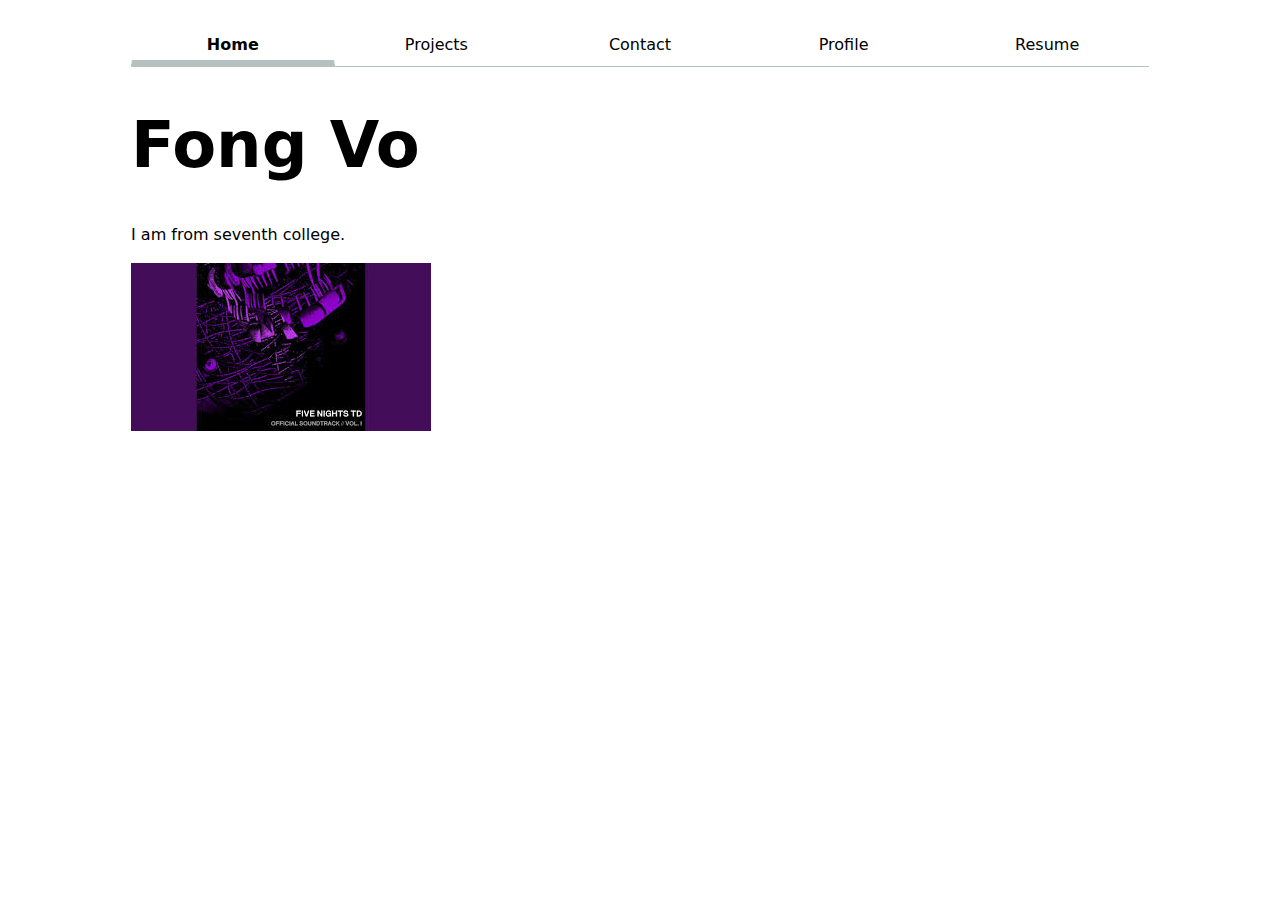
==== index.html @ 8383e34d "updated js tag" ====
<!DOCTYPE html>
<html lang="en">
<head>
    <meta charset="UTF-8">
    <meta name="viewport" content="width=device-width, initial-scale=1.0">
    <title>Fong Vo: Personal site and portfolio</title>
    <link rel="stylesheet" href="style.css">
</head>
<body>
    <nav>
        <ul>
            <li><a href="index.html" class="current">Home</a></li>
            <li><a href="projects/index.html">Projects</a></li>
            <li><a href="contact/index.html">Contact</a></li>
            <li><a href="https://github.com/ClemHubble" target="_blank">Profile</a></li>
            <li><a href="resume/index.html">Resume</a></li>
        </ul>
      </nav>
    <h1>Fong Vo</h1>
    <p>I am from seventh college.</p>
    <img src="images/download.jpg" alt="This is a photo of my favorite music album: With Love From Tali">
    <script src="global.js" type="module"></script>
</body>
</html>
---- style.css ----
:root {
  --color-accent: oklch(65% 50% 0);
}

body {
  font: 100%/1.5 system-ui;
  max-width: 100ch;
  margin-inline: auto;
  padding: 1rem;
}

nav {
  display: flex;
  margin-bottom: 1rem;
  border-bottom: 1px solid oklch(80% 3% 200);
}

nav ul {
  display: contents;
}

nav ul li {
  display: contents;
}

nav a {
  flex: 1;
  text-align: center;
  padding: 0.5em;
  text-decoration: none;
  color: inherit;
  border: 1px solid transparent;
  accent-color: var(--color-accent); 
}

nav a:hover {
  background-color: oklch(from var(--color-accent) 95% 5% h);
  border-bottom: 0.4em solid var(--color-accent); 
}

nav a.current {
  font-weight: bold;
  border-bottom: 0.4em solid oklch(80% 3% 200); 
  padding-bottom: calc(0.5em - 0.4em);
}

form {
  display: grid;
  grid-template-columns: auto 1fr;
  gap: 1em;
}

label {
  display: grid;
  grid-template-columns: subgrid;
  grid-column: 1 / -1;
}

input, textarea {
  width: 100%;
  box-sizing: border-box;
  padding: 0.5rem;
  border: 1px solid #ccc;
  border-radius: 4px;
}

button {
  padding: 0.5rem;
  background-color: var(--color-accent);
  color: white;
  border: none;
  border-radius: 4px;
  cursor: pointer;
  grid-column: 1 / -1;
}

button:hover {
  background-color: oklch(from var(--color-accent) 80% 10% h);
}

.projects {
  display: grid;
  grid-template-columns: repeat(auto-fill, minmax(15em, 1fr));
  gap: 1em;
}

article {
  display: grid;
  grid-template-rows: subgrid;
  grid-row: span 3;
}

h1 {
  font-size: 4em; 
  line-height: 1.1;
  text-wrap: balance;
}

h2 {
  font-size: 2.5em; 
  line-height: 1.1;
  text-wrap: balance;
}

h3, h4, h5, h6 {
  line-height: 1.1;
  text-wrap: balance;
}
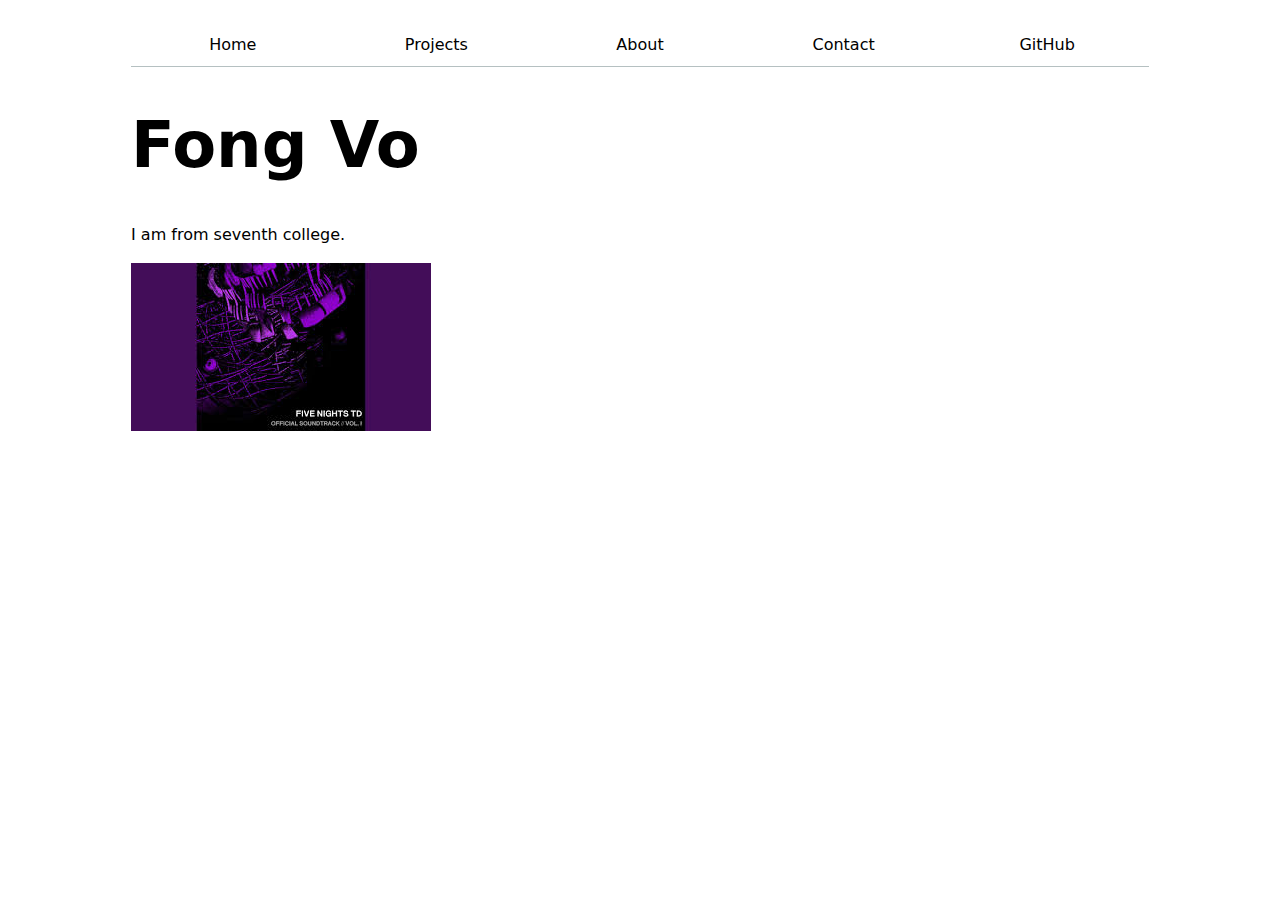
==== commit 13761051: "lab 3 step 3" ====
--- a/index.html
+++ b/index.html
@@ -7,15 +7,6 @@
     <link rel="stylesheet" href="style.css">
 </head>
 <body>
-    <nav>
-        <ul>
-            <li><a href="index.html" class="current">Home</a></li>
-            <li><a href="projects/index.html">Projects</a></li>
-            <li><a href="contact/index.html">Contact</a></li>
-            <li><a href="https://github.com/ClemHubble" target="_blank">Profile</a></li>
-            <li><a href="resume/index.html">Resume</a></li>
-        </ul>
-      </nav>
     <h1>Fong Vo</h1>
     <p>I am from seventh college.</p>
     <img src="images/download.jpg" alt="This is a photo of my favorite music album: With Love From Tali">
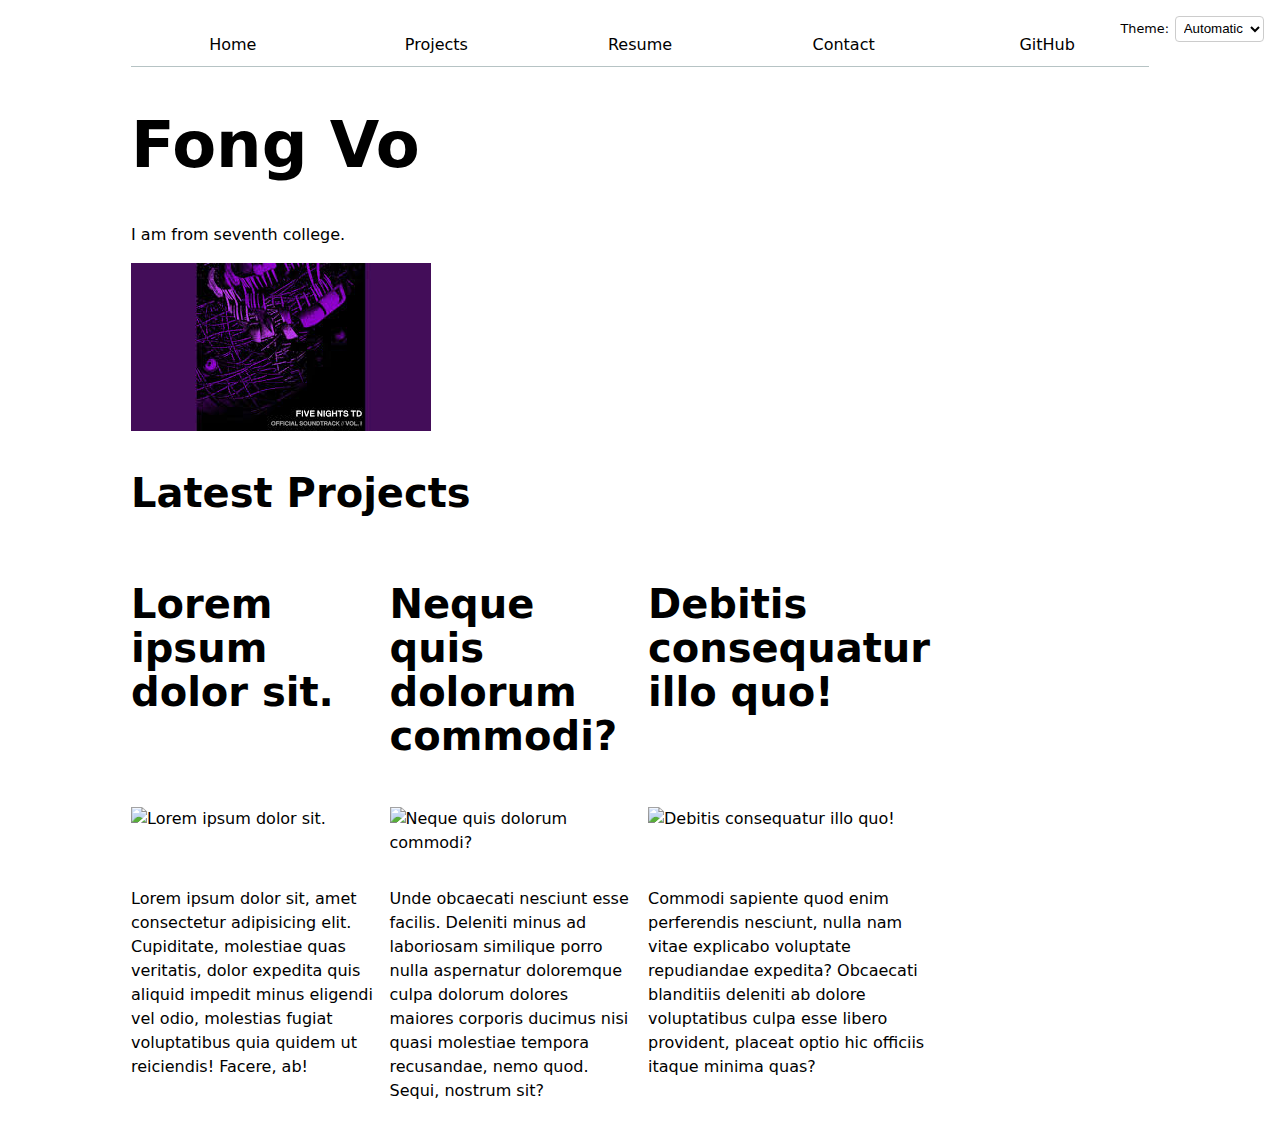
==== commit 6c42a965: "lab 4 step 2" ====
--- a/index.html
+++ b/index.html
@@ -10,6 +10,9 @@
     <h1>Fong Vo</h1>
     <p>I am from seventh college.</p>
     <img src="images/download.jpg" alt="This is a photo of my favorite music album: With Love From Tali">
+    <h2>Latest Projects</h2>
+    <div class="projects"></div>
     <script src="global.js" type="module"></script>
+    <script src="projects/index.js" type="module" defer></script>
 </body>
 </html>--- a/style.css
+++ b/style.css
@@ -1,5 +1,6 @@
 :root {
   --color-accent: oklch(65% 50% 0);
+  color-scheme: light dark;
 }
 
 body {
@@ -12,7 +13,8 @@
 nav {
   display: flex;
   margin-bottom: 1rem;
-  border-bottom: 1px solid oklch(80% 3% 200);
+  --border-color: oklch(50% 10% 200 / 40%);
+  border-bottom: 1px solid var(--border-color);
 }
 
 nav ul {
@@ -30,18 +32,37 @@
   text-decoration: none;
   color: inherit;
   border: 1px solid transparent;
-  accent-color: var(--color-accent); 
+  accent-color: var(--color-accent);
 }
 
 nav a:hover {
-  background-color: oklch(from var(--color-accent) 95% 5% h);
-  border-bottom: 0.4em solid var(--color-accent); 
+  background-color: color-mix(in oklch, var(--color-accent), canvas 85%);
+  border-bottom: 0.4em solid var(--color-accent);
 }
 
 nav a.current {
   font-weight: bold;
-  border-bottom: 0.4em solid oklch(80% 3% 200); 
+  border-bottom: 0.4em solid var(--border-color);
   padding-bottom: calc(0.5em - 0.4em);
+}
+
+.color-scheme {
+  position: absolute;
+  top: 1rem;
+  right: 1rem;
+  font-size: 80%;
+  font-family: inherit;
+  display: flex;
+  align-items: center;
+  gap: 0.5em;
+}
+
+.color-scheme select {
+  padding: 0.25em;
+  border: 1px solid var(--border-color, #ccc);
+  border-radius: 4px;
+  background-color: canvas;
+  color: canvastext;
 }
 
 form {
@@ -75,7 +96,7 @@
 }
 
 button:hover {
-  background-color: oklch(from var(--color-accent) 80% 10% h);
+  background-color: color-mix(in oklch, var(--color-accent), canvas 80%);
 }
 
 .projects {
@@ -91,13 +112,13 @@
 }
 
 h1 {
-  font-size: 4em; 
+  font-size: 4em;
   line-height: 1.1;
   text-wrap: balance;
 }
 
 h2 {
-  font-size: 2.5em; 
+  font-size: 2.5em;
   line-height: 1.1;
   text-wrap: balance;
 }
@@ -105,4 +126,4 @@
 h3, h4, h5, h6 {
   line-height: 1.1;
   text-wrap: balance;
-}+}
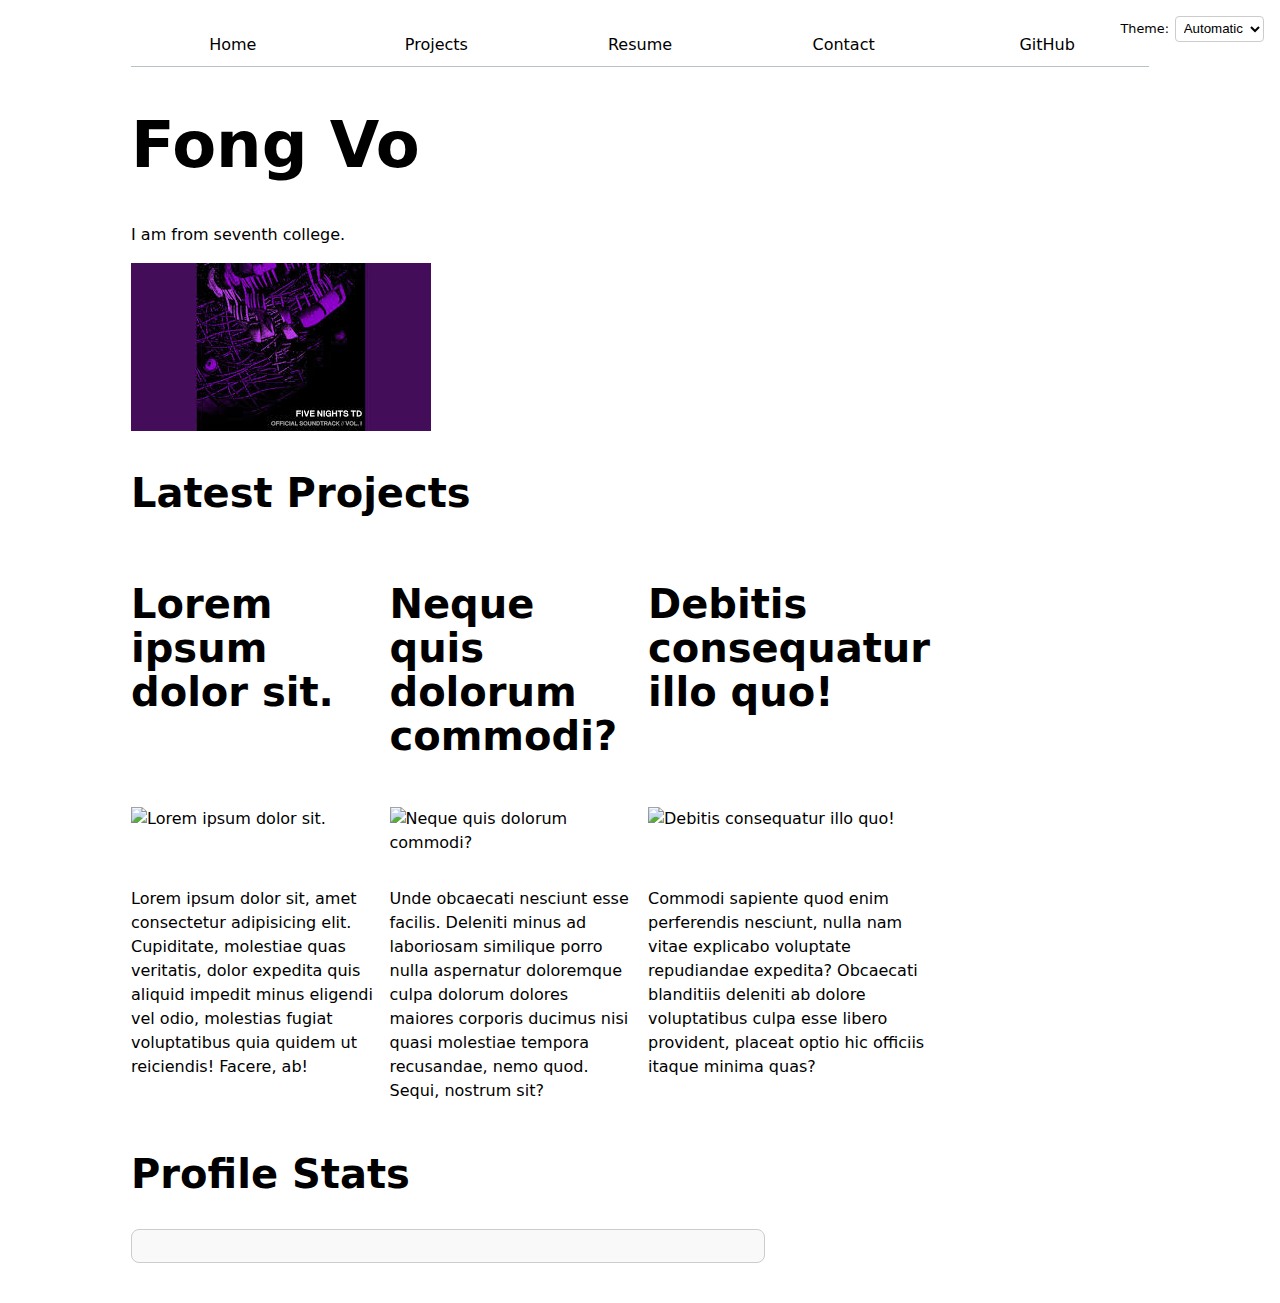
==== commit eb4c2683: "lab 4 step 3" ====
--- a/index.html
+++ b/index.html
@@ -12,6 +12,8 @@
     <img src="images/download.jpg" alt="This is a photo of my favorite music album: With Love From Tali">
     <h2>Latest Projects</h2>
     <div class="projects"></div>
+    <h2>Profile Stats</h2>
+    <div id="profile-stats" class="dropdown">
     <script src="global.js" type="module"></script>
     <script src="projects/index.js" type="module" defer></script>
 </body>
--- a/style.css
+++ b/style.css
@@ -127,3 +127,32 @@
   line-height: 1.1;
   text-wrap: balance;
 }
+
+#profile-stats {
+  border: 1px solid #ccc;
+  border-radius: 8px;
+  padding: 16px;
+  margin: 16px 0;
+  background-color: #f9f9f9;
+  max-width: 600px;
+}
+
+#profile-stats dl {
+  display: grid;
+  grid-template-columns: repeat(4, 1fr); /* Four equal columns */
+  gap: 8px; /* Add some spacing between items */
+  margin: 0;
+  padding: 0;
+}
+
+#profile-stats dt {
+  font-weight: bold;
+  text-align: center;
+  grid-row: 1; /* Force <dt> elements to be on the first row */
+}
+
+#profile-stats dd {
+  margin: 0;
+  text-align: center;
+  grid-row: 2; /* Force <dd> elements to be on the second row */
+}
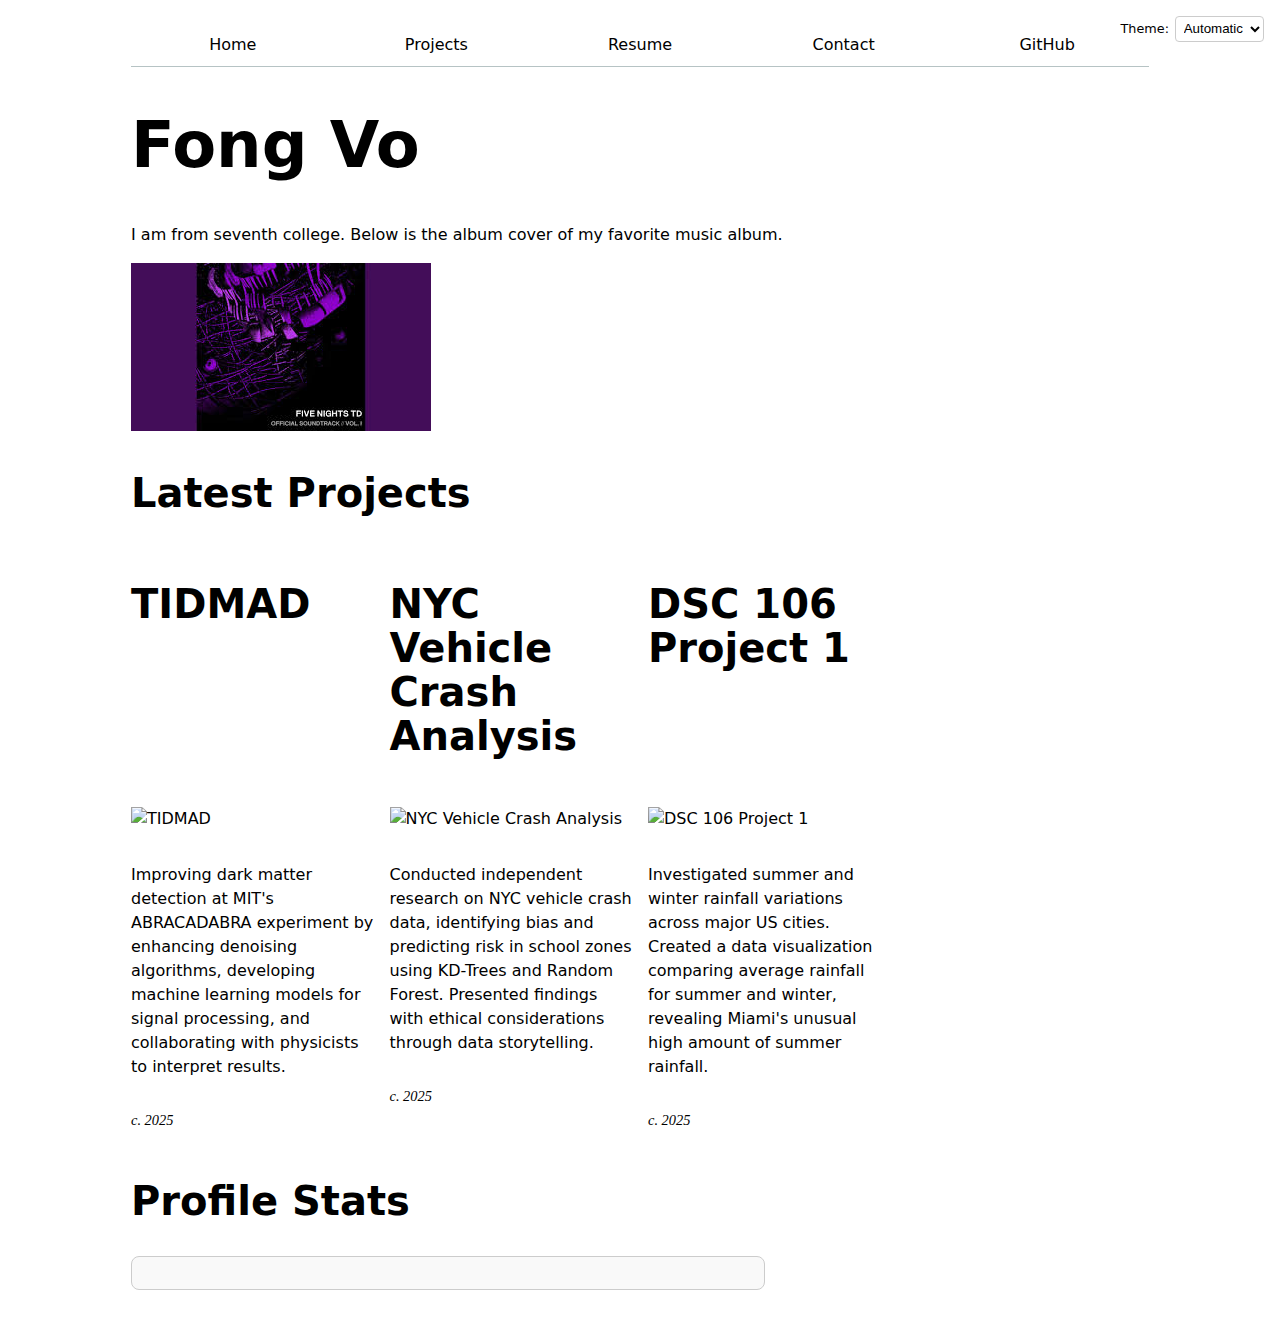
==== commit 7d217fa8: "Update bio" ====
--- a/index.html
+++ b/index.html
@@ -4,16 +4,21 @@
     <meta charset="UTF-8">
     <meta name="viewport" content="width=device-width, initial-scale=1.0">
     <title>Fong Vo: Personal site and portfolio</title>
+    <script>
+        const basePath = location.hostname.includes('github.io')
+          ? `/${location.pathname.split('/')[1]}/`
+          : '/';
+      </script>
     <link rel="stylesheet" href="style.css">
 </head>
 <body>
     <h1>Fong Vo</h1>
-    <p>I am from seventh college.</p>
+    <p>I am from seventh college. Below is the album cover of my favorite music album.</p>
     <img src="images/download.jpg" alt="This is a photo of my favorite music album: With Love From Tali">
     <h2>Latest Projects</h2>
     <div class="projects"></div>
     <h2>Profile Stats</h2>
-    <div id="profile-stats" class="dropdown">
+    <div id="profile-stats" class="dropdown"></div>
     <script src="global.js" type="module"></script>
     <script src="projects/index.js" type="module" defer></script>
 </body>
--- a/style.css
+++ b/style.css
@@ -129,18 +129,38 @@
 }
 
 #profile-stats {
-  border: 1px solid #ccc;
+  border: 1px solid;
   border-radius: 8px;
   padding: 16px;
   margin: 16px 0;
-  background-color: #f9f9f9;
   max-width: 600px;
+  background-color: var(--background-color);
+  color: var(--text-color);
+  border-color: var(--border-color);
+}
+
+/* Light mode */
+@media (prefers-color-scheme: light) {
+  :root {
+    --background-color: #f9f9f9;
+    --text-color: #000;
+    --border-color: #ccc;
+  }
+}
+
+/* Dark mode */
+@media (prefers-color-scheme: dark) {
+  :root {
+    --background-color: #1e1e1e;
+    --text-color: #fff;
+    --border-color: #444;
+  }
 }
 
 #profile-stats dl {
   display: grid;
-  grid-template-columns: repeat(4, 1fr); /* Four equal columns */
-  gap: 8px; /* Add some spacing between items */
+  grid-template-columns: repeat(4, 1fr); 
+  gap: 8px; 
   margin: 0;
   padding: 0;
 }
@@ -148,11 +168,78 @@
 #profile-stats dt {
   font-weight: bold;
   text-align: center;
-  grid-row: 1; /* Force <dt> elements to be on the first row */
+  grid-row: 1; 
 }
 
 #profile-stats dd {
   margin: 0;
   text-align: center;
-  grid-row: 2; /* Force <dd> elements to be on the second row */
-}
+  grid-row: 2; 
+}
+
+.project-details {
+  display: flex;
+  flex-direction: column;
+  align-items: flex-start;
+  gap: 0.5em; 
+}
+
+.project-year {
+  font-family: Baskerville, serif;
+  font-variant-numeric: oldstyle-nums;
+  font-style: italic;
+  font-size: 0.9em;
+  margin-top: 0.5em; 
+}
+
+svg {
+  max-width: 20em;
+  margin-block: 2em;
+
+  /* Do not clip shapes outside the viewBox */
+  overflow: visible;
+}
+
+.legend {
+  list-style: none;
+  padding: 0;
+  margin-top: 10px;
+}
+
+.legend li {
+  display: flex;
+  align-items: center;
+  margin-bottom: 5px;
+}
+
+.legend .swatch {
+  width: 16px;
+  height: 16px;
+  display: inline-block;
+  background-color: var(--color);
+  margin-right: 8px;
+  border-radius: 4px;
+}
+
+path {
+  transition: opacity 300ms;
+}
+
+svg:has(path:hover) {
+  path:not(:hover) {
+    opacity: 50%;
+  }
+}
+
+.selected {
+  --color: oklch(60% 45% 0) !important;
+}
+
+.selected:is(path) {
+  fill: var(--color);
+}
+
+.selected-legend {
+  font-weight: bold;
+  color: var(--color);
+}
